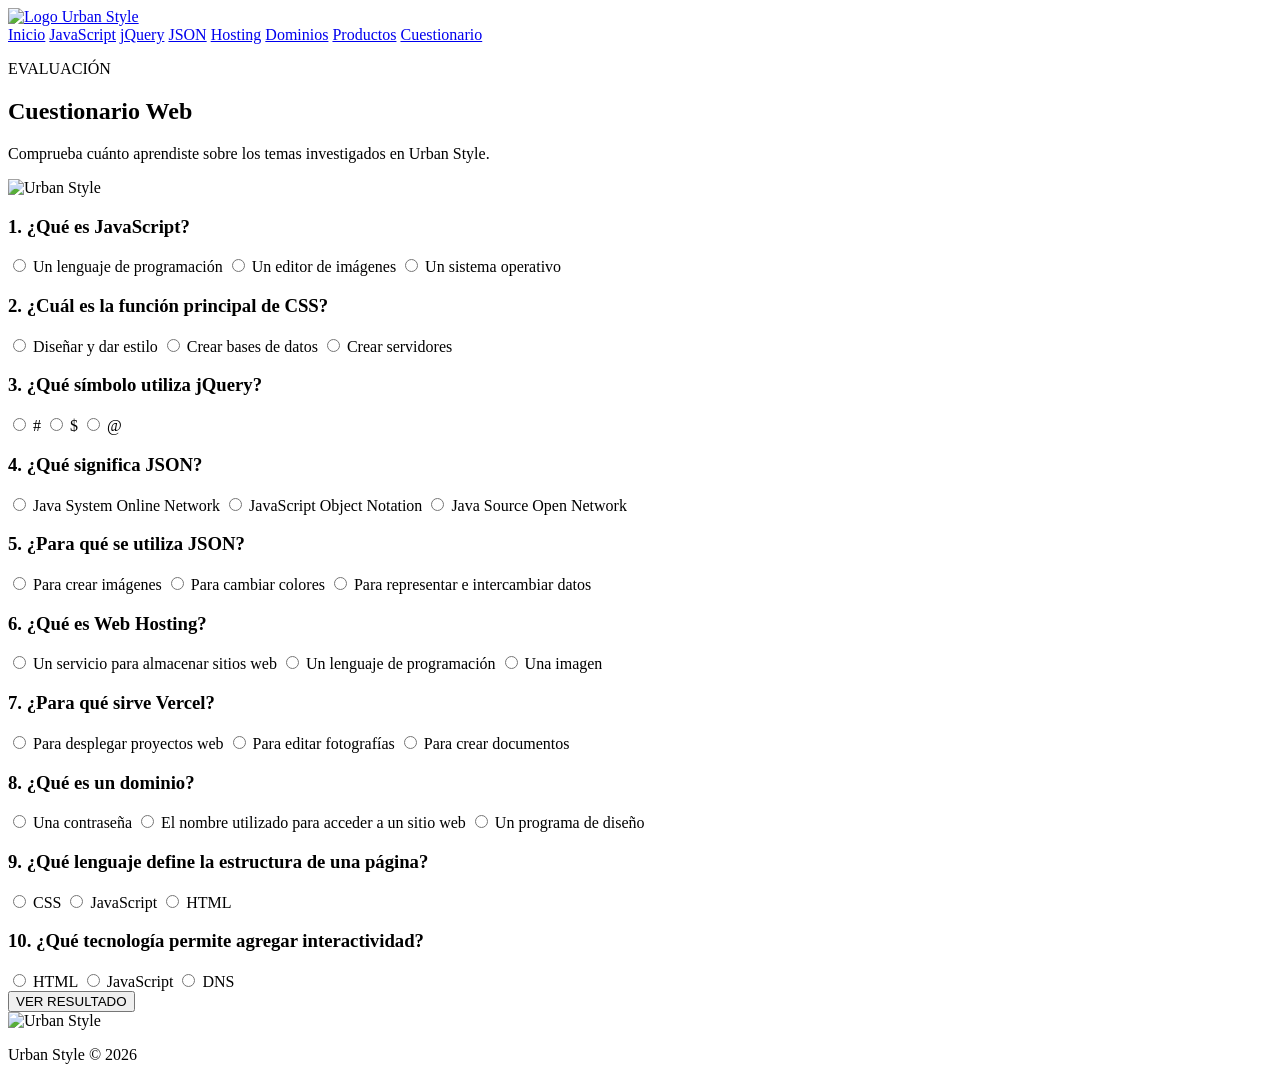
==== cuestionario.html @ 6a415867 "urban style" ====
<!DOCTYPE html>
<html lang="es">

<head>

    <meta charset="UTF-8">

    <meta name="viewport" content="width=device-width, initial-scale=1.0">

    <title>Urban Style | Cuestionario</title>

    <link rel="stylesheet" href="css/styles.css">

</head>


<body>

<header class="navbar">

    <div class="nav-container">

        <a href="index.html">
            <img src="./img/logo.jpg" alt="Logo Urban Style" class="logo">
        </a>

        <nav>
            <a href="index.html">Inicio</a>
            <a href="javascript.html">JavaScript</a>
            <a href="jquery.html">jQuery</a>
            <a href="json.html">JSON</a>
            <a href="hosting.html">Hosting</a>
            <a href="dominios.html">Dominios</a>
            <a href="productos.html">Productos</a>
            <a href="cuestionario.html">Cuestionario</a>
        </nav>

    </div>

</header>


<main>

    <section class="quiz-hero">

        <div>

            <p class="section-label">EVALUACIÓN</p>

            <h1>Cuestionario Web</h1>

            <p>
                Comprueba cuánto aprendiste sobre los temas
                investigados en Urban Style.
            </p>

        </div>

        <img src="./img/cuestionario.jpg" alt="Urban Style">

    </section>


    <section class="section">

        <form id="quizForm">


            <!-- PREGUNTA 1 -->

            <div class="question">

                <h3>1. ¿Qué es JavaScript?</h3>

                <label>
                    <input type="radio" name="q1" value="a">
                    Un lenguaje de programación
                </label>

                <label>
                    <input type="radio" name="q1" value="b">
                    Un editor de imágenes
                </label>

                <label>
                    <input type="radio" name="q1" value="c">
                    Un sistema operativo
                </label>

            </div>


            <!-- PREGUNTA 2 -->

            <div class="question">

                <h3>2. ¿Cuál es la función principal de CSS?</h3>

                <label>
                    <input type="radio" name="q2" value="a">
                    Diseñar y dar estilo
                </label>

                <label>
                    <input type="radio" name="q2" value="b">
                    Crear bases de datos
                </label>

                <label>
                    <input type="radio" name="q2" value="c">
                    Crear servidores
                </label>

            </div>


            <!-- PREGUNTA 3 -->

            <div class="question">

                <h3>3. ¿Qué símbolo utiliza jQuery?</h3>

                <label>
                    <input type="radio" name="q3" value="a">
                    #
                </label>

                <label>
                    <input type="radio" name="q3" value="b">
                    $
                </label>

                <label>
                    <input type="radio" name="q3" value="c">
                    @
                </label>

            </div>


            <!-- PREGUNTA 4 -->

            <div class="question">

                <h3>4. ¿Qué significa JSON?</h3>

                <label>
                    <input type="radio" name="q4" value="a">
                    Java System Online Network
                </label>

                <label>
                    <input type="radio" name="q4" value="b">
                    JavaScript Object Notation
                </label>

                <label>
                    <input type="radio" name="q4" value="c">
                    Java Source Open Network
                </label>

            </div>


            <!-- PREGUNTA 5 -->

            <div class="question">

                <h3>5. ¿Para qué se utiliza JSON?</h3>

                <label>
                    <input type="radio" name="q5" value="a">
                    Para crear imágenes
                </label>

                <label>
                    <input type="radio" name="q5" value="b">
                    Para cambiar colores
                </label>

                <label>
                    <input type="radio" name="q5" value="c">
                    Para representar e intercambiar datos
                </label>

            </div>


            <!-- PREGUNTA 6 -->

            <div class="question">

                <h3>6. ¿Qué es Web Hosting?</h3>

                <label>
                    <input type="radio" name="q6" value="a">
                    Un servicio para almacenar sitios web
                </label>

                <label>
                    <input type="radio" name="q6" value="b">
                    Un lenguaje de programación
                </label>

                <label>
                    <input type="radio" name="q6" value="c">
                    Una imagen
                </label>

            </div>


            <!-- PREGUNTA 7 -->

            <div class="question">

                <h3>7. ¿Para qué sirve Vercel?</h3>

                <label>
                    <input type="radio" name="q7" value="a">
                    Para desplegar proyectos web
                </label>

                <label>
                    <input type="radio" name="q7" value="b">
                    Para editar fotografías
                </label>

                <label>
                    <input type="radio" name="q7" value="c">
                    Para crear documentos
                </label>

            </div>


            <!-- PREGUNTA 8 -->

            <div class="question">

                <h3>8. ¿Qué es un dominio?</h3>

                <label>
                    <input type="radio" name="q8" value="a">
                    Una contraseña
                </label>

                <label>
                    <input type="radio" name="q8" value="b">
                    El nombre utilizado para acceder a un sitio web
                </label>

                <label>
                    <input type="radio" name="q8" value="c">
                    Un programa de diseño
                </label>

            </div>


            <!-- PREGUNTA 9 -->

            <div class="question">

                <h3>9. ¿Qué lenguaje define la estructura de una página?</h3>

                <label>
                    <input type="radio" name="q9" value="a">
                    CSS
                </label>

                <label>
                    <input type="radio" name="q9" value="b">
                    JavaScript
                </label>

                <label>
                    <input type="radio" name="q9" value="c">
                    HTML
                </label>

            </div>


            <!-- PREGUNTA 10 -->

            <div class="question">

                <h3>10. ¿Qué tecnología permite agregar interactividad?</h3>

                <label>
                    <input type="radio" name="q10" value="a">
                    HTML
                </label>

                <label>
                    <input type="radio" name="q10" value="b">
                    JavaScript
                </label>

                <label>
                    <input type="radio" name="q10" value="c">
                    DNS
                </label>

            </div>


            <button type="submit" class="btn">
                VER RESULTADO
            </button>

        </form>


        <div id="resultado" class="quiz-result">

        </div>

    </section>

</main>


<footer>

    <img src="./img/logo.jpg" alt="Urban Style" class="footer-logo">

    <p>Urban Style © 2026</p>

</footer>


<script src="js/quiz.js"></script>

</body>
</html>
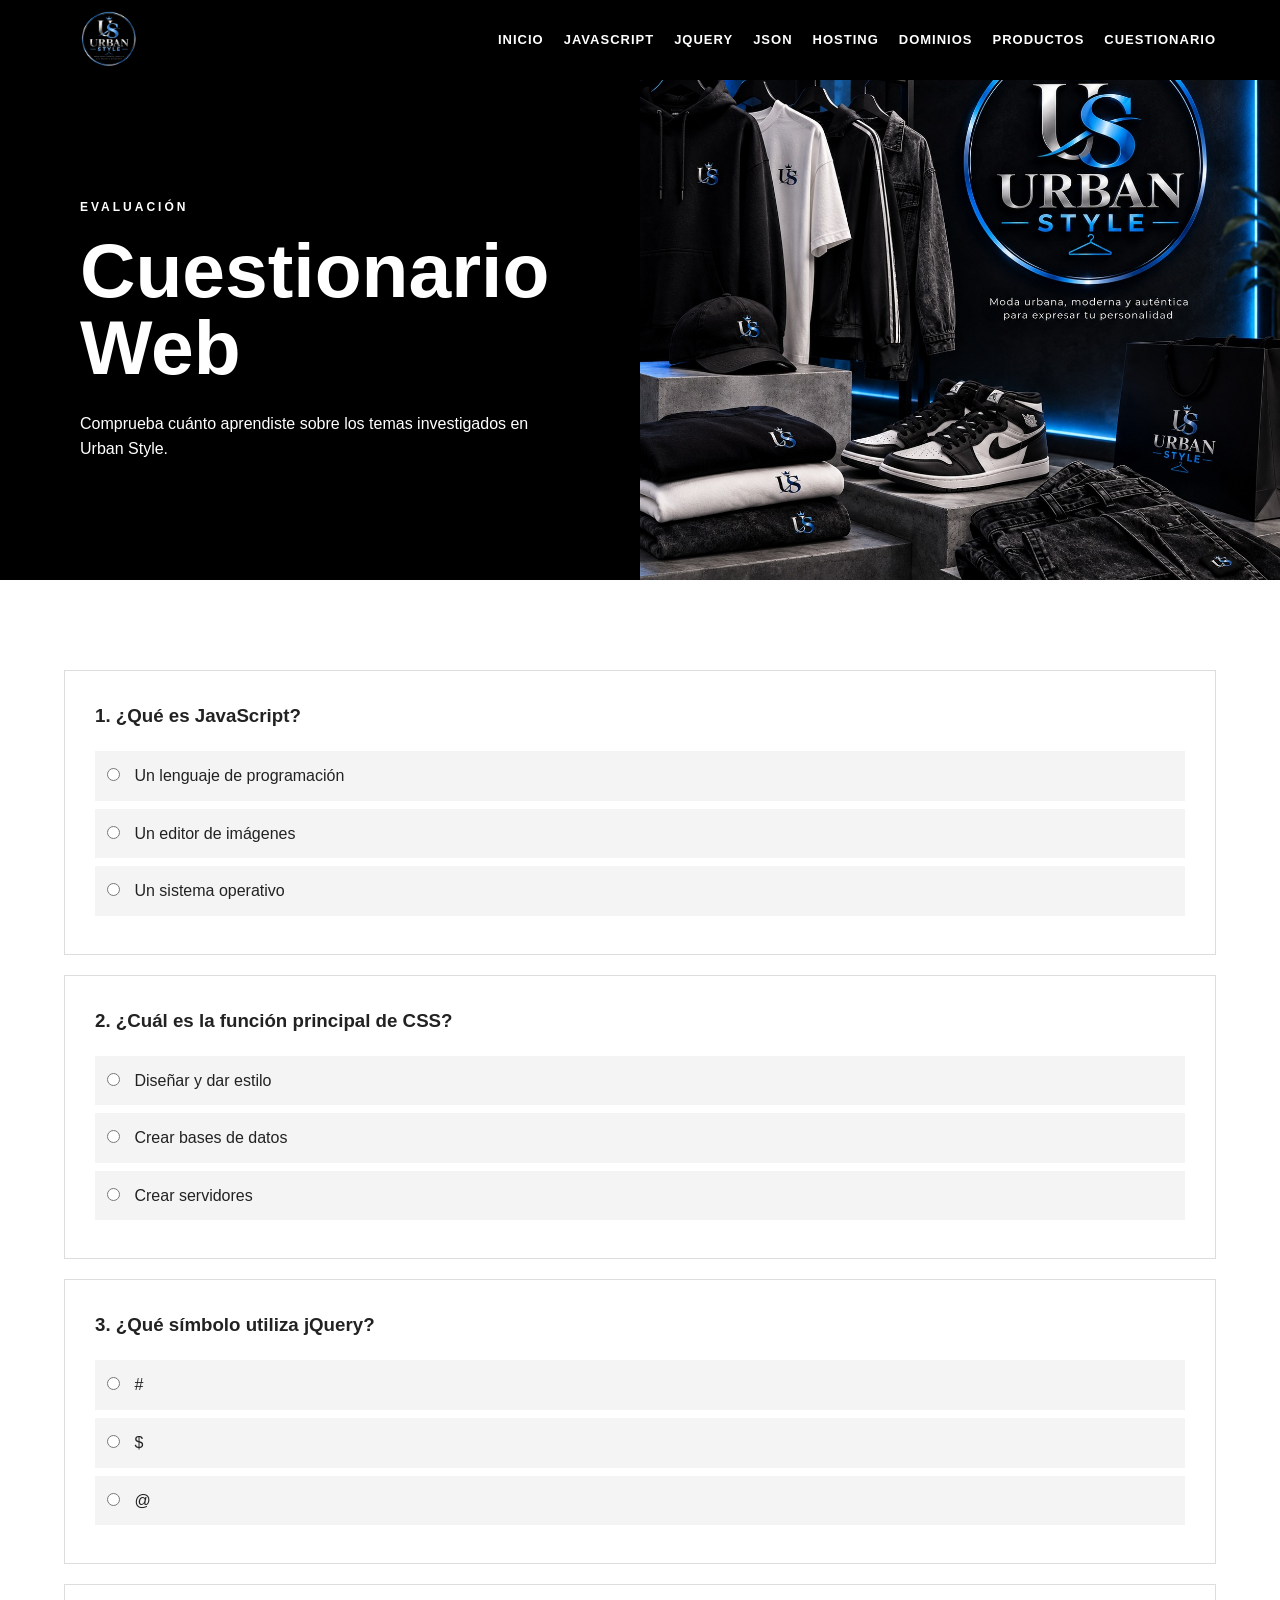
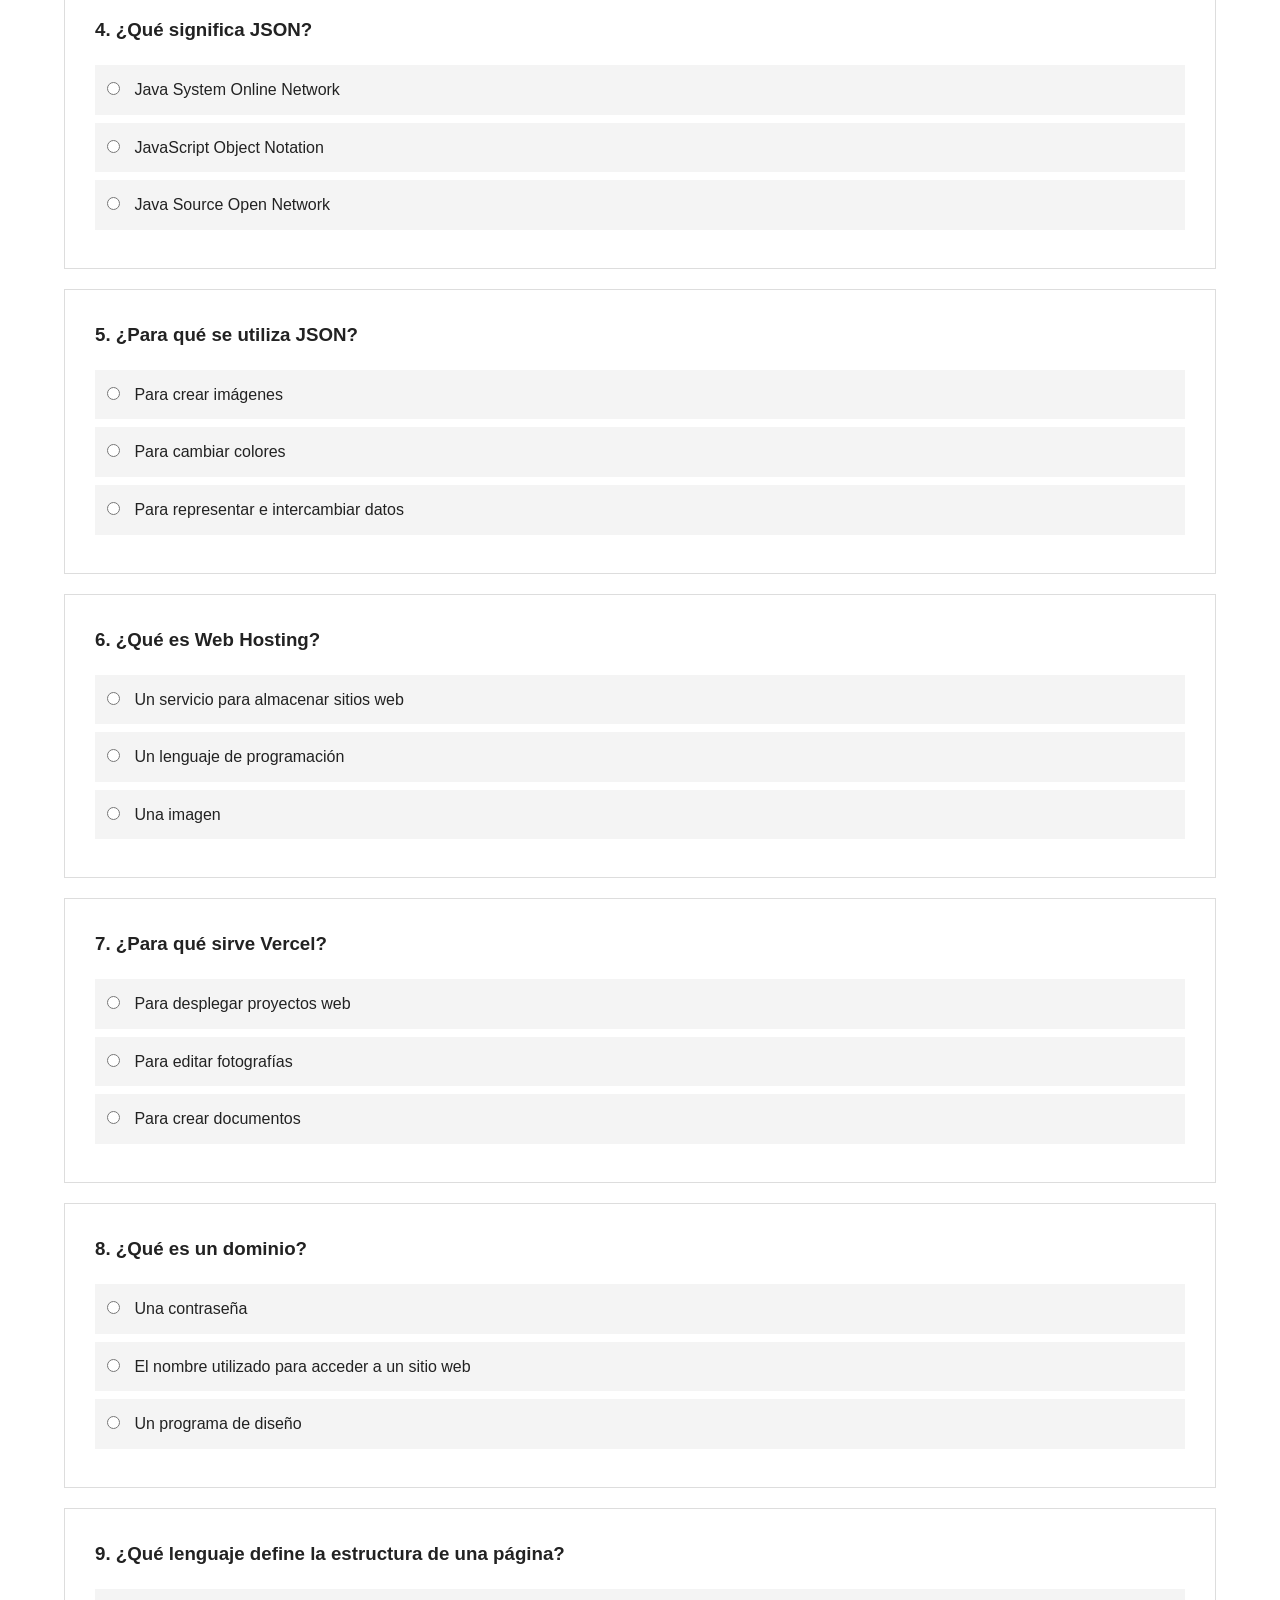
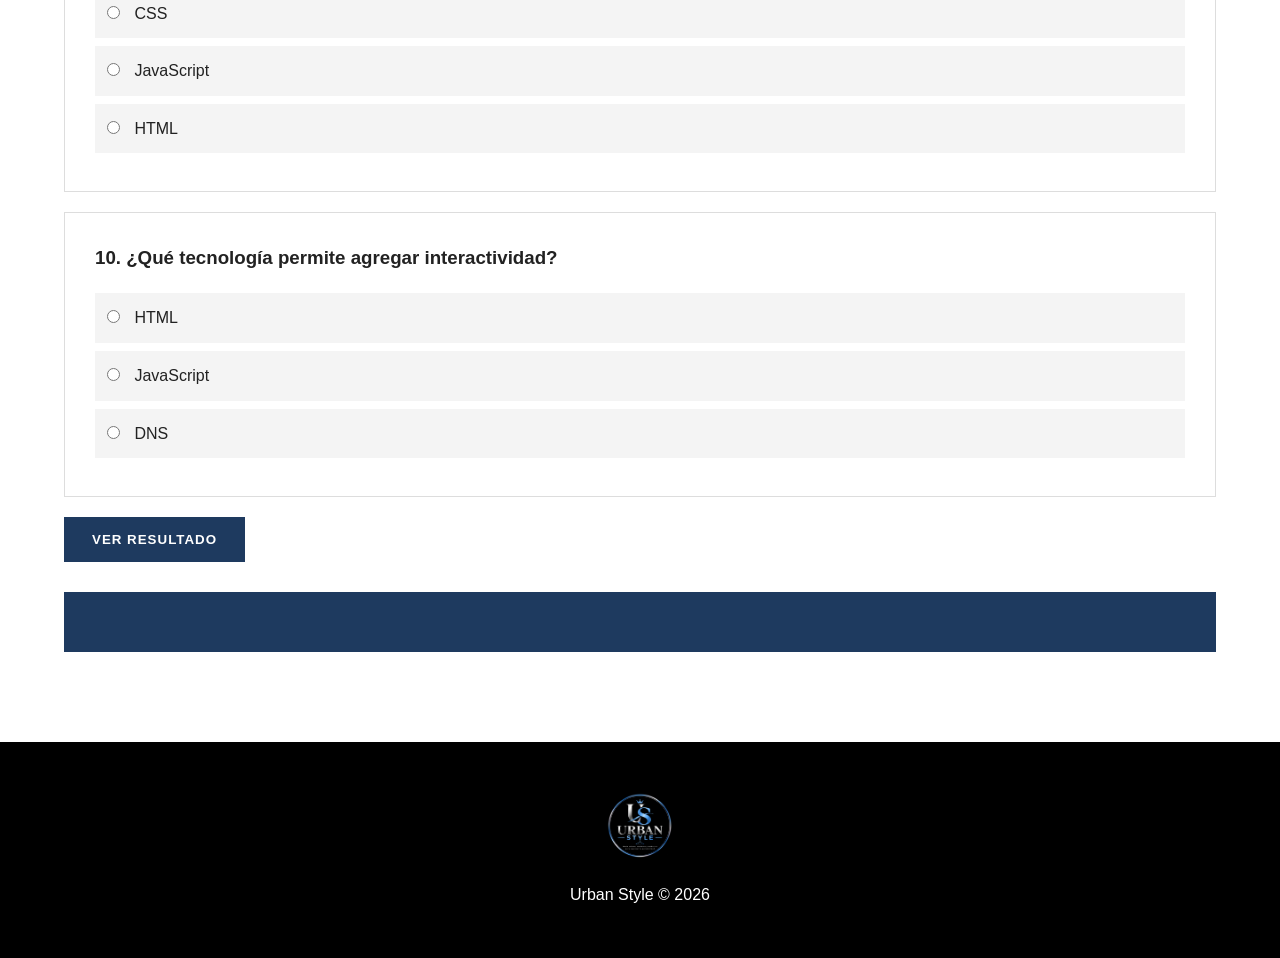
==== commit 339ec325: "first commit" ====
--- a/cuestionario.html
+++ b/cuestionario.html
@@ -1,338 +1,338 @@
-<!DOCTYPE html>
-<html lang="es">
-
-<head>
-
-    <meta charset="UTF-8">
-
-    <meta name="viewport" content="width=device-width, initial-scale=1.0">
-
-    <title>Urban Style | Cuestionario</title>
-
-    <link rel="stylesheet" href="css/styles.css">
-
-</head>
-
-
-<body>
-
-<header class="navbar">
-
-    <div class="nav-container">
-
-        <a href="index.html">
-            <img src="./img/logo.jpg" alt="Logo Urban Style" class="logo">
-        </a>
-
-        <nav>
-            <a href="index.html">Inicio</a>
-            <a href="javascript.html">JavaScript</a>
-            <a href="jquery.html">jQuery</a>
-            <a href="json.html">JSON</a>
-            <a href="hosting.html">Hosting</a>
-            <a href="dominios.html">Dominios</a>
-            <a href="productos.html">Productos</a>
-            <a href="cuestionario.html">Cuestionario</a>
-        </nav>
-
-    </div>
-
-</header>
-
-
-<main>
-
-    <section class="quiz-hero">
-
-        <div>
-
-            <p class="section-label">EVALUACIÓN</p>
-
-            <h1>Cuestionario Web</h1>
-
-            <p>
-                Comprueba cuánto aprendiste sobre los temas
-                investigados en Urban Style.
-            </p>
-
-        </div>
-
-        <img src="./img/cuestionario.jpg" alt="Urban Style">
-
-    </section>
-
-
-    <section class="section">
-
-        <form id="quizForm">
-
-
-            <!-- PREGUNTA 1 -->
-
-            <div class="question">
-
-                <h3>1. ¿Qué es JavaScript?</h3>
-
-                <label>
-                    <input type="radio" name="q1" value="a">
-                    Un lenguaje de programación
-                </label>
-
-                <label>
-                    <input type="radio" name="q1" value="b">
-                    Un editor de imágenes
-                </label>
-
-                <label>
-                    <input type="radio" name="q1" value="c">
-                    Un sistema operativo
-                </label>
-
-            </div>
-
-
-            <!-- PREGUNTA 2 -->
-
-            <div class="question">
-
-                <h3>2. ¿Cuál es la función principal de CSS?</h3>
-
-                <label>
-                    <input type="radio" name="q2" value="a">
-                    Diseñar y dar estilo
-                </label>
-
-                <label>
-                    <input type="radio" name="q2" value="b">
-                    Crear bases de datos
-                </label>
-
-                <label>
-                    <input type="radio" name="q2" value="c">
-                    Crear servidores
-                </label>
-
-            </div>
-
-
-            <!-- PREGUNTA 3 -->
-
-            <div class="question">
-
-                <h3>3. ¿Qué símbolo utiliza jQuery?</h3>
-
-                <label>
-                    <input type="radio" name="q3" value="a">
-                    #
-                </label>
-
-                <label>
-                    <input type="radio" name="q3" value="b">
-                    $
-                </label>
-
-                <label>
-                    <input type="radio" name="q3" value="c">
-                    @
-                </label>
-
-            </div>
-
-
-            <!-- PREGUNTA 4 -->
-
-            <div class="question">
-
-                <h3>4. ¿Qué significa JSON?</h3>
-
-                <label>
-                    <input type="radio" name="q4" value="a">
-                    Java System Online Network
-                </label>
-
-                <label>
-                    <input type="radio" name="q4" value="b">
-                    JavaScript Object Notation
-                </label>
-
-                <label>
-                    <input type="radio" name="q4" value="c">
-                    Java Source Open Network
-                </label>
-
-            </div>
-
-
-            <!-- PREGUNTA 5 -->
-
-            <div class="question">
-
-                <h3>5. ¿Para qué se utiliza JSON?</h3>
-
-                <label>
-                    <input type="radio" name="q5" value="a">
-                    Para crear imágenes
-                </label>
-
-                <label>
-                    <input type="radio" name="q5" value="b">
-                    Para cambiar colores
-                </label>
-
-                <label>
-                    <input type="radio" name="q5" value="c">
-                    Para representar e intercambiar datos
-                </label>
-
-            </div>
-
-
-            <!-- PREGUNTA 6 -->
-
-            <div class="question">
-
-                <h3>6. ¿Qué es Web Hosting?</h3>
-
-                <label>
-                    <input type="radio" name="q6" value="a">
-                    Un servicio para almacenar sitios web
-                </label>
-
-                <label>
-                    <input type="radio" name="q6" value="b">
-                    Un lenguaje de programación
-                </label>
-
-                <label>
-                    <input type="radio" name="q6" value="c">
-                    Una imagen
-                </label>
-
-            </div>
-
-
-            <!-- PREGUNTA 7 -->
-
-            <div class="question">
-
-                <h3>7. ¿Para qué sirve Vercel?</h3>
-
-                <label>
-                    <input type="radio" name="q7" value="a">
-                    Para desplegar proyectos web
-                </label>
-
-                <label>
-                    <input type="radio" name="q7" value="b">
-                    Para editar fotografías
-                </label>
-
-                <label>
-                    <input type="radio" name="q7" value="c">
-                    Para crear documentos
-                </label>
-
-            </div>
-
-
-            <!-- PREGUNTA 8 -->
-
-            <div class="question">
-
-                <h3>8. ¿Qué es un dominio?</h3>
-
-                <label>
-                    <input type="radio" name="q8" value="a">
-                    Una contraseña
-                </label>
-
-                <label>
-                    <input type="radio" name="q8" value="b">
-                    El nombre utilizado para acceder a un sitio web
-                </label>
-
-                <label>
-                    <input type="radio" name="q8" value="c">
-                    Un programa de diseño
-                </label>
-
-            </div>
-
-
-            <!-- PREGUNTA 9 -->
-
-            <div class="question">
-
-                <h3>9. ¿Qué lenguaje define la estructura de una página?</h3>
-
-                <label>
-                    <input type="radio" name="q9" value="a">
-                    CSS
-                </label>
-
-                <label>
-                    <input type="radio" name="q9" value="b">
-                    JavaScript
-                </label>
-
-                <label>
-                    <input type="radio" name="q9" value="c">
-                    HTML
-                </label>
-
-            </div>
-
-
-            <!-- PREGUNTA 10 -->
-
-            <div class="question">
-
-                <h3>10. ¿Qué tecnología permite agregar interactividad?</h3>
-
-                <label>
-                    <input type="radio" name="q10" value="a">
-                    HTML
-                </label>
-
-                <label>
-                    <input type="radio" name="q10" value="b">
-                    JavaScript
-                </label>
-
-                <label>
-                    <input type="radio" name="q10" value="c">
-                    DNS
-                </label>
-
-            </div>
-
-
-            <button type="submit" class="btn">
-                VER RESULTADO
-            </button>
-
-        </form>
-
-
-        <div id="resultado" class="quiz-result">
-
-        </div>
-
-    </section>
-
-</main>
-
-
-<footer>
-
-    <img src="./img/logo.jpg" alt="Urban Style" class="footer-logo">
-
-    <p>Urban Style © 2026</p>
-
-</footer>
-
-
-<script src="js/quiz.js"></script>
-
-</body>
+<!DOCTYPE html>
+<html lang="es">
+
+<head>
+
+    <meta charset="UTF-8">
+
+    <meta name="viewport" content="width=device-width, initial-scale=1.0">
+
+    <title>Urban Style | Cuestionario</title>
+
+    <link rel="stylesheet" href="css/styles.css">
+
+</head>
+
+
+<body>
+
+<header class="navbar">
+
+    <div class="nav-container">
+
+        <a href="index.html">
+            <img src="./img/logo.jpg" alt="Logo Urban Style" class="logo">
+        </a>
+
+        <nav>
+            <a href="index.html">Inicio</a>
+            <a href="javascript.html">JavaScript</a>
+            <a href="jquery.html">jQuery</a>
+            <a href="json.html">JSON</a>
+            <a href="hosting.html">Hosting</a>
+            <a href="dominios.html">Dominios</a>
+            <a href="productos.html">Productos</a>
+            <a href="cuestionario.html">Cuestionario</a>
+        </nav>
+
+    </div>
+
+</header>
+
+
+<main>
+
+    <section class="quiz-hero">
+
+        <div>
+
+            <p class="section-label">EVALUACIÓN</p>
+
+            <h1>Cuestionario Web</h1>
+
+            <p>
+                Comprueba cuánto aprendiste sobre los temas
+                investigados en Urban Style.
+            </p>
+
+        </div>
+
+        <img src="./img/cuestionario.jpg" alt="Urban Style">
+
+    </section>
+
+
+    <section class="section">
+
+        <form id="quizForm">
+
+
+            <!-- PREGUNTA 1 -->
+
+            <div class="question">
+
+                <h3>1. ¿Qué es JavaScript?</h3>
+
+                <label>
+                    <input type="radio" name="q1" value="a">
+                    Un lenguaje de programación
+                </label>
+
+                <label>
+                    <input type="radio" name="q1" value="b">
+                    Un editor de imágenes
+                </label>
+
+                <label>
+                    <input type="radio" name="q1" value="c">
+                    Un sistema operativo
+                </label>
+
+            </div>
+
+
+            <!-- PREGUNTA 2 -->
+
+            <div class="question">
+
+                <h3>2. ¿Cuál es la función principal de CSS?</h3>
+
+                <label>
+                    <input type="radio" name="q2" value="a">
+                    Diseñar y dar estilo
+                </label>
+
+                <label>
+                    <input type="radio" name="q2" value="b">
+                    Crear bases de datos
+                </label>
+
+                <label>
+                    <input type="radio" name="q2" value="c">
+                    Crear servidores
+                </label>
+
+            </div>
+
+
+            <!-- PREGUNTA 3 -->
+
+            <div class="question">
+
+                <h3>3. ¿Qué símbolo utiliza jQuery?</h3>
+
+                <label>
+                    <input type="radio" name="q3" value="a">
+                    #
+                </label>
+
+                <label>
+                    <input type="radio" name="q3" value="b">
+                    $
+                </label>
+
+                <label>
+                    <input type="radio" name="q3" value="c">
+                    @
+                </label>
+
+            </div>
+
+
+            <!-- PREGUNTA 4 -->
+
+            <div class="question">
+
+                <h3>4. ¿Qué significa JSON?</h3>
+
+                <label>
+                    <input type="radio" name="q4" value="a">
+                    Java System Online Network
+                </label>
+
+                <label>
+                    <input type="radio" name="q4" value="b">
+                    JavaScript Object Notation
+                </label>
+
+                <label>
+                    <input type="radio" name="q4" value="c">
+                    Java Source Open Network
+                </label>
+
+            </div>
+
+
+            <!-- PREGUNTA 5 -->
+
+            <div class="question">
+
+                <h3>5. ¿Para qué se utiliza JSON?</h3>
+
+                <label>
+                    <input type="radio" name="q5" value="a">
+                    Para crear imágenes
+                </label>
+
+                <label>
+                    <input type="radio" name="q5" value="b">
+                    Para cambiar colores
+                </label>
+
+                <label>
+                    <input type="radio" name="q5" value="c">
+                    Para representar e intercambiar datos
+                </label>
+
+            </div>
+
+
+            <!-- PREGUNTA 6 -->
+
+            <div class="question">
+
+                <h3>6. ¿Qué es Web Hosting?</h3>
+
+                <label>
+                    <input type="radio" name="q6" value="a">
+                    Un servicio para almacenar sitios web
+                </label>
+
+                <label>
+                    <input type="radio" name="q6" value="b">
+                    Un lenguaje de programación
+                </label>
+
+                <label>
+                    <input type="radio" name="q6" value="c">
+                    Una imagen
+                </label>
+
+            </div>
+
+
+            <!-- PREGUNTA 7 -->
+
+            <div class="question">
+
+                <h3>7. ¿Para qué sirve Vercel?</h3>
+
+                <label>
+                    <input type="radio" name="q7" value="a">
+                    Para desplegar proyectos web
+                </label>
+
+                <label>
+                    <input type="radio" name="q7" value="b">
+                    Para editar fotografías
+                </label>
+
+                <label>
+                    <input type="radio" name="q7" value="c">
+                    Para crear documentos
+                </label>
+
+            </div>
+
+
+            <!-- PREGUNTA 8 -->
+
+            <div class="question">
+
+                <h3>8. ¿Qué es un dominio?</h3>
+
+                <label>
+                    <input type="radio" name="q8" value="a">
+                    Una contraseña
+                </label>
+
+                <label>
+                    <input type="radio" name="q8" value="b">
+                    El nombre utilizado para acceder a un sitio web
+                </label>
+
+                <label>
+                    <input type="radio" name="q8" value="c">
+                    Un programa de diseño
+                </label>
+
+            </div>
+
+
+            <!-- PREGUNTA 9 -->
+
+            <div class="question">
+
+                <h3>9. ¿Qué lenguaje define la estructura de una página?</h3>
+
+                <label>
+                    <input type="radio" name="q9" value="a">
+                    CSS
+                </label>
+
+                <label>
+                    <input type="radio" name="q9" value="b">
+                    JavaScript
+                </label>
+
+                <label>
+                    <input type="radio" name="q9" value="c">
+                    HTML
+                </label>
+
+            </div>
+
+
+            <!-- PREGUNTA 10 -->
+
+            <div class="question">
+
+                <h3>10. ¿Qué tecnología permite agregar interactividad?</h3>
+
+                <label>
+                    <input type="radio" name="q10" value="a">
+                    HTML
+                </label>
+
+                <label>
+                    <input type="radio" name="q10" value="b">
+                    JavaScript
+                </label>
+
+                <label>
+                    <input type="radio" name="q10" value="c">
+                    DNS
+                </label>
+
+            </div>
+
+
+            <button type="submit" class="btn">
+                VER RESULTADO
+            </button>
+
+        </form>
+
+
+        <div id="resultado" class="quiz-result">
+
+        </div>
+
+    </section>
+
+</main>
+
+
+<footer>
+
+    <img src="./img/logo.jpg" alt="Urban Style" class="footer-logo">
+
+    <p>Urban Style © 2026</p>
+
+</footer>
+
+
+<script src="js/quiz.js"></script>
+
+</body>
 </html>
--- a/css/styles.css
+++ b/css/styles.css
@@ -0,0 +1,901 @@
+:root {
+    --black: #000000;
+    --white: #ffffff;
+    --blue: #1E3A5F;
+    --gray: #f4f4f4;
+    --dark-gray: #111111;
+    --text: #222222;
+    --border: #dddddd;
+}
+
+* {
+    margin: 0;
+    padding: 0;
+    box-sizing: border-box;
+}
+
+html {
+    scroll-behavior: smooth;
+}
+
+body {
+    font-family: Arial, Helvetica, sans-serif;
+    color: var(--text);
+    background: var(--white);
+    line-height: 1.6;
+}
+
+img {
+    width: 100%;
+    display: block;
+}
+
+a {
+    text-decoration: none;
+    color: inherit;
+}
+
+
+/* NAVBAR */
+
+.navbar {
+    background: var(--black);
+    color: var(--white);
+    position: sticky;
+    top: 0;
+    z-index: 1000;
+}
+
+.nav-container {
+    width: 90%;
+    max-width: 1400px;
+    margin: auto;
+    min-height: 80px;
+
+    display: flex;
+    align-items: center;
+    justify-content: space-between;
+    gap: 30px;
+}
+
+.logo {
+    width: 90px;
+    height: 60px;
+    object-fit: contain;
+}
+
+nav {
+    display: flex;
+    gap: 20px;
+    flex-wrap: wrap;
+    justify-content: flex-end;
+}
+
+nav a {
+    font-size: 13px;
+    font-weight: bold;
+    text-transform: uppercase;
+    letter-spacing: 1px;
+    transition: 0.3s;
+}
+
+nav a:hover {
+    color: #8ca9c9;
+}
+
+
+/* HERO */
+
+.hero {
+    min-height: 650px;
+    display: grid;
+    grid-template-columns: 0.9fr 1.1fr;
+    background: var(--black);
+    color: var(--white);
+}
+
+.hero-content {
+    padding: 90px 10%;
+    display: flex;
+    flex-direction: column;
+    justify-content: center;
+}
+
+.small-title,
+.section-label {
+    font-size: 12px;
+    font-weight: bold;
+    letter-spacing: 3px;
+    margin-bottom: 15px;
+}
+
+.hero h1 {
+    font-size: clamp(55px, 8vw, 110px);
+    line-height: 0.9;
+    margin-bottom: 30px;
+}
+
+.hero h1 span {
+    color: #8ca9c9;
+}
+
+.hero p {
+    max-width: 500px;
+    margin-bottom: 30px;
+}
+
+.hero-image {
+    min-height: 650px;
+}
+
+.hero-image img {
+    height: 100%;
+    object-fit: cover;
+}
+
+
+/* BUTTONS */
+
+.btn {
+    display: inline-block;
+    width: fit-content;
+    background: var(--blue);
+    color: var(--white);
+    border: none;
+    padding: 15px 28px;
+    font-weight: bold;
+    letter-spacing: 1px;
+    cursor: pointer;
+    transition: 0.3s;
+}
+
+.btn:hover {
+    transform: translateY(-3px);
+    opacity: 0.9;
+}
+
+.btn-light {
+    background: var(--white);
+    color: var(--black);
+}
+
+
+/* SECTIONS */
+
+.section {
+    width: 90%;
+    max-width: 1400px;
+    margin: auto;
+    padding: 90px 0;
+}
+
+.gray {
+    width: 100%;
+    max-width: none;
+    padding-left: 5%;
+    padding-right: 5%;
+    background: var(--gray);
+}
+
+.section h2 {
+    font-size: clamp(30px, 4vw, 55px);
+    line-height: 1.1;
+    margin-bottom: 25px;
+}
+
+.section p {
+    max-width: 800px;
+    margin-bottom: 18px;
+}
+
+.section-heading {
+    margin-bottom: 45px;
+}
+
+.light {
+    color: var(--white);
+}
+
+
+/* GRID */
+
+.section-grid {
+    display: grid;
+    grid-template-columns: 1fr 1fr;
+    gap: 70px;
+    align-items: center;
+}
+
+.image-large {
+    height: 600px;
+    overflow: hidden;
+}
+
+.image-large img {
+    height: 100%;
+    object-fit: cover;
+}
+
+
+/* CATEGORIES */
+
+.category-grid {
+    display: grid;
+    grid-template-columns: repeat(4, 1fr);
+    gap: 20px;
+}
+
+.category-card {
+    position: relative;
+    height: 450px;
+    overflow: hidden;
+    background: var(--black);
+    color: var(--white);
+}
+
+.category-card img {
+    height: 100%;
+    object-fit: cover;
+    transition: 0.5s;
+}
+
+.category-card:hover img {
+    transform: scale(1.05);
+}
+
+.category-card div {
+    position: absolute;
+    bottom: 0;
+    width: 100%;
+    padding: 30px;
+    background: linear-gradient(transparent, rgba(0,0,0,0.9));
+}
+
+.category-card h3 {
+    font-size: 22px;
+}
+
+
+/* FEATURED */
+
+.featured-grid {
+    display: grid;
+    grid-template-columns: 1fr 1fr;
+    gap: 25px;
+}
+
+.featured-card {
+    position: relative;
+    height: 650px;
+    overflow: hidden;
+}
+
+.featured-card img {
+    height: 100%;
+    object-fit: cover;
+    transition: 0.5s;
+}
+
+.featured-card:hover img {
+    transform: scale(1.04);
+}
+
+.featured-text {
+    position: absolute;
+    bottom: 0;
+    width: 100%;
+    color: white;
+    padding: 40px;
+    background: linear-gradient(transparent, rgba(0,0,0,0.9));
+}
+
+.featured-text h3 {
+    font-size: 30px;
+}
+
+
+/* DARK */
+
+.dark-section {
+    width: 100%;
+    max-width: none;
+    background: var(--black);
+    color: var(--white);
+    padding-left: 5%;
+    padding-right: 5%;
+}
+
+
+/* PRODUCTS */
+
+.product-grid {
+    display: grid;
+    grid-template-columns: repeat(4, 1fr);
+    gap: 25px;
+}
+
+.product-card {
+    background: var(--white);
+    color: var(--text);
+    border: 1px solid var(--border);
+}
+
+.product-image {
+    height: 420px;
+    overflow: hidden;
+}
+
+.product-image img {
+    height: 100%;
+    object-fit: cover;
+    transition: 0.5s;
+}
+
+.product-card:hover .product-image img {
+    transform: scale(1.04);
+}
+
+.product-info {
+    padding: 22px;
+}
+
+.product-info h3 {
+    font-size: 20px;
+    margin-bottom: 10px;
+}
+
+.product-info p {
+    font-size: 14px;
+    margin-bottom: 8px;
+}
+
+.price {
+    color: var(--blue);
+    font-size: 22px !important;
+    font-weight: bold;
+}
+
+.center {
+    text-align: center;
+    margin-top: 40px;
+}
+
+
+/* PROMO */
+
+.promo {
+    position: relative;
+    height: 600px;
+    overflow: hidden;
+}
+
+.promo img {
+    height: 100%;
+    object-fit: cover;
+}
+
+.promo::after {
+    content: "";
+    position: absolute;
+    inset: 0;
+    background: rgba(0,0,0,0.5);
+}
+
+.promo-content {
+    position: absolute;
+    z-index: 2;
+    top: 50%;
+    left: 10%;
+    transform: translateY(-50%);
+    color: white;
+}
+
+.promo-content h2 {
+    font-size: clamp(35px, 5vw, 70px);
+    line-height: 1;
+    margin: 20px 0 30px;
+}
+
+
+/* VALUES */
+
+.values-grid {
+    display: grid;
+    grid-template-columns: repeat(3, 1fr);
+    gap: 25px;
+}
+
+.value-card {
+    padding: 40px;
+    border: 1px solid var(--border);
+}
+
+.value-card span {
+    font-size: 40px;
+    font-weight: bold;
+    color: var(--blue);
+}
+
+.value-card h3 {
+    font-size: 25px;
+    margin: 15px 0;
+}
+
+
+/* BRAND */
+
+.brand-showcase {
+    background: var(--black);
+    color: white;
+    min-height: 500px;
+    display: flex;
+    flex-direction: column;
+    align-items: center;
+    justify-content: center;
+    text-align: center;
+    padding: 50px;
+}
+
+.brand-showcase img {
+    width: 180px;
+    height: 120px;
+    object-fit: contain;
+    margin-bottom: 25px;
+}
+
+.brand-showcase h2 {
+    margin-bottom: 10px;
+}
+
+
+/* PALETTE */
+
+.palette {
+    display: flex;
+    gap: 15px;
+    margin: 30px 0;
+}
+
+.palette-color {
+    width: 130px;
+    height: 130px;
+    padding: 15px;
+    display: flex;
+    flex-direction: column;
+    justify-content: flex-end;
+}
+
+.palette-color.black {
+    background: #000;
+    color: white;
+}
+
+.palette-color.white {
+    background: white;
+    color: black;
+    border: 1px solid #ccc;
+}
+
+.palette-color.blue {
+    background: #1E3A5F;
+    color: white;
+}
+
+
+/* RESEARCH HERO */
+
+.research-hero {
+    width: 90%;
+    max-width: 1400px;
+    margin: auto;
+    min-height: 500px;
+    display: grid;
+    grid-template-columns: 1fr 1fr;
+    gap: 60px;
+    align-items: center;
+}
+
+.research-hero h1 {
+    font-size: clamp(50px, 7vw, 90px);
+    line-height: 1;
+    margin-bottom: 25px;
+}
+
+.research-hero img {
+    height: 500px;
+    object-fit: cover;
+}
+
+
+/* INFO IMAGE */
+
+.info-image {
+    width: 100%;
+    max-width: 900px;
+    height: 450px;
+    margin-top: 40px;
+    overflow: hidden;
+}
+
+.info-image img {
+    height: 100%;
+    object-fit: cover;
+}
+
+
+/* CARDS */
+
+.comparison-grid,
+.hosting-grid {
+    display: grid;
+    grid-template-columns: repeat(3, 1fr);
+    gap: 25px;
+}
+
+.info-card,
+.hosting-card {
+    background: white;
+    padding: 35px;
+    border: 1px solid var(--border);
+}
+
+.info-card h3,
+.hosting-card h3 {
+    font-size: 23px;
+    margin-bottom: 15px;
+}
+
+
+/* CODE */
+
+pre {
+    background: #111;
+    color: #fff;
+    padding: 25px;
+    overflow-x: auto;
+    margin: 25px 0;
+    border-left: 5px solid var(--blue);
+}
+
+code {
+    font-family: Consolas, monospace;
+}
+
+
+/* COMPARISON */
+
+.comparison-table {
+    display: grid;
+    grid-template-columns: 1fr 1fr;
+    gap: 25px;
+}
+
+.comparison-table > div {
+    padding: 35px;
+    border: 1px solid var(--border);
+}
+
+
+/* JQUERY */
+
+.jquery-demo {
+    margin-top: 30px;
+    padding: 30px;
+    background: var(--gray);
+
+    display: flex;
+    align-items: center;
+    gap: 30px;
+}
+
+.jquery-demo img {
+    width: 300px;
+    height: 250px;
+    object-fit: cover;
+}
+
+
+/* JSON */
+
+.json-result {
+    margin-top: 30px;
+    display: grid;
+    grid-template-columns: repeat(3, 1fr);
+    gap: 15px;
+}
+
+.json-product {
+    background: var(--gray);
+    padding: 20px;
+    border-left: 4px solid var(--blue);
+}
+
+
+/* HOSTING */
+
+.hosting-flow,
+.dns-flow {
+    display: flex;
+    justify-content: center;
+    align-items: center;
+    gap: 15px;
+    margin-top: 50px;
+    flex-wrap: wrap;
+}
+
+.hosting-flow div,
+.dns-flow div {
+    background: var(--black);
+    color: white;
+    padding: 25px;
+    min-width: 130px;
+    text-align: center;
+}
+
+.hosting-flow strong,
+.dns-flow strong {
+    display: block;
+    color: #8ca9c9;
+    font-size: 25px;
+}
+
+.hosting-flow span,
+.dns-flow span {
+    display: block;
+}
+
+
+/* DOMAIN */
+
+.domain-example {
+    background: var(--black);
+    color: white;
+    padding: 30px;
+    width: fit-content;
+    margin: 30px 0;
+    font-size: 25px;
+}
+
+.domain-example strong {
+    color: #8ca9c9;
+}
+
+
+/* SHOP */
+
+.shop-hero,
+.quiz-hero {
+    display: grid;
+    grid-template-columns: 1fr 1fr;
+    min-height: 500px;
+    background: var(--black);
+    color: white;
+}
+
+.shop-hero > div,
+.quiz-hero > div {
+    padding: 80px;
+    display: flex;
+    flex-direction: column;
+    justify-content: center;
+}
+
+.shop-hero h1,
+.quiz-hero h1 {
+    font-size: clamp(45px, 6vw, 80px);
+    line-height: 1;
+    margin-bottom: 25px;
+}
+
+.shop-hero img,
+.quiz-hero img {
+    height: 500px;
+    object-fit: cover;
+}
+
+
+/* GALLERY */
+
+.gallery {
+    display: grid;
+    grid-template-columns: 2fr 1fr 1fr;
+    grid-template-rows: 300px 300px;
+    gap: 15px;
+}
+
+.gallery-item {
+    overflow: hidden;
+}
+
+.gallery-item img {
+    height: 100%;
+    object-fit: cover;
+    transition: 0.5s;
+}
+
+.gallery-item:hover img {
+    transform: scale(1.05);
+}
+
+.gallery-item.large {
+    grid-row: span 2;
+}
+
+
+/* QUIZ */
+
+.question {
+    border: 1px solid var(--border);
+    padding: 30px;
+    margin-bottom: 20px;
+    background: white;
+}
+
+.question h3 {
+    margin-bottom: 20px;
+}
+
+.question label {
+    display: block;
+    padding: 12px;
+    margin: 8px 0;
+    background: var(--gray);
+    cursor: pointer;
+}
+
+.question label:hover {
+    background: #e8e8e8;
+}
+
+.question input {
+    margin-right: 10px;
+}
+
+.quiz-result {
+    margin-top: 30px;
+    padding: 30px;
+    background: var(--blue);
+    color: white;
+}
+
+
+/* FOOTER */
+
+footer {
+    background: var(--black);
+    color: white;
+    text-align: center;
+    padding: 50px 20px;
+}
+
+.footer-logo {
+    width: 100px;
+    height: 70px;
+    object-fit: contain;
+    margin: 0 auto 20px;
+}
+
+
+/* RESPONSIVE */
+
+@media (max-width: 1000px) {
+
+    .nav-container {
+        flex-direction: column;
+        padding: 20px 0;
+    }
+
+    nav {
+        justify-content: center;
+    }
+
+    .hero,
+    .section-grid,
+    .research-hero,
+    .shop-hero,
+    .quiz-hero {
+        grid-template-columns: 1fr;
+    }
+
+    .hero-image {
+        min-height: 500px;
+    }
+
+    .category-grid,
+    .product-grid {
+        grid-template-columns: repeat(2, 1fr);
+    }
+
+    .comparison-grid,
+    .hosting-grid,
+    .values-grid {
+        grid-template-columns: 1fr 1fr;
+    }
+
+    .research-hero img {
+        height: 400px;
+    }
+
+    .shop-hero img,
+    .quiz-hero img {
+        height: 400px;
+    }
+
+}
+
+
+@media (max-width: 600px) {
+
+    .section {
+        padding: 60px 20px;
+        width: 100%;
+    }
+
+    .gray,
+    .dark-section {
+        padding-left: 20px;
+        padding-right: 20px;
+    }
+
+    nav {
+        gap: 10px;
+    }
+
+    nav a {
+        font-size: 10px;
+    }
+
+    .hero-content {
+        padding: 60px 25px;
+    }
+
+    .category-grid,
+    .product-grid,
+    .featured-grid,
+    .comparison-grid,
+    .comparison-table,
+    .hosting-grid,
+    .values-grid,
+    .json-result {
+        grid-template-columns: 1fr;
+    }
+
+    .category-card {
+        height: 400px;
+    }
+
+    .featured-card {
+        height: 500px;
+    }
+
+    .image-large {
+        height: 450px;
+    }
+
+    .palette {
+        flex-wrap: wrap;
+    }
+
+    .gallery {
+        grid-template-columns: 1fr;
+        grid-template-rows: repeat(4, 350px);
+    }
+
+    .gallery-item.large {
+        grid-row: auto;
+    }
+
+    .jquery-demo {
+        flex-direction: column;
+    }
+
+    .jquery-demo img {
+        width: 100%;
+    }
+
+    .shop-hero > div,
+    .quiz-hero > div {
+        padding: 60px 25px;
+    }
+
+}
